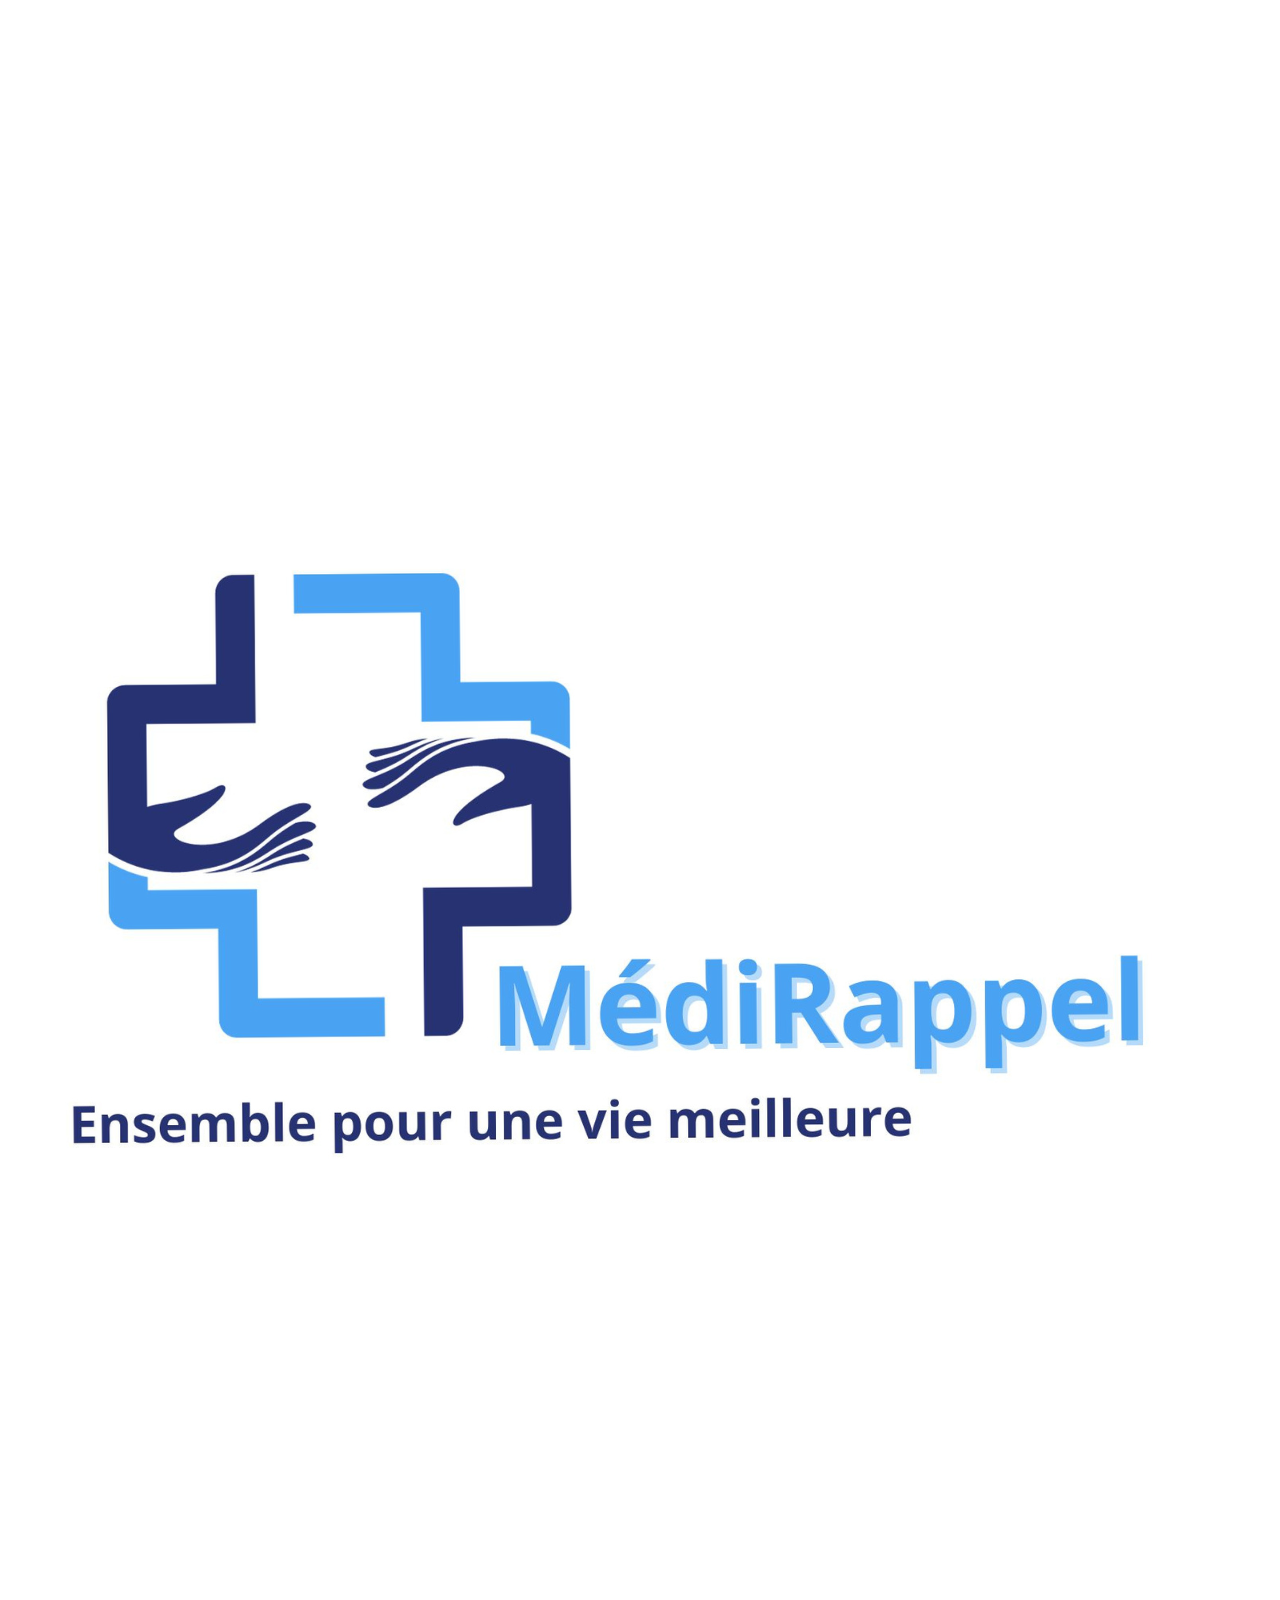
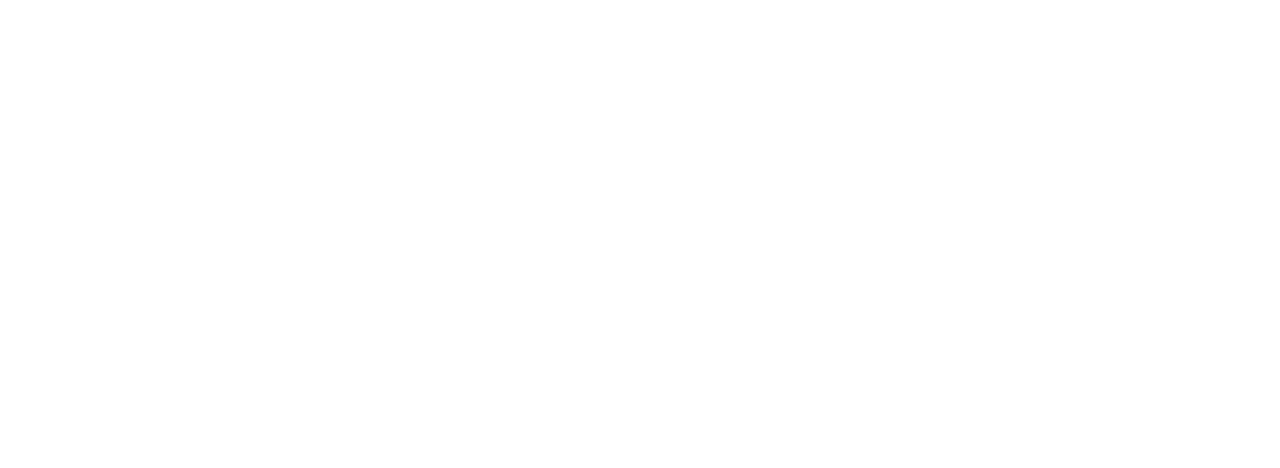
==== index.html @ 16d12fef "la creation des dossiers-logo-images-html-css-js" ====
<!DOCTYPE html>
<html lang="en">
<head>
    <meta charset="UTF-8">
    <meta name="viewport" content="width=device-width, initial-scale=1.0">
    <title>Document</title>
    <link rel="stylesheet" href="style.css">
</head>
<body>
    <header>
        <div>
            <img src="logo/logo blanc.png">
        </div>
    </header>
    <main>

    </main>
    <footer>

    </footer>
    <script src="script.js"></script>
</body>
</html>
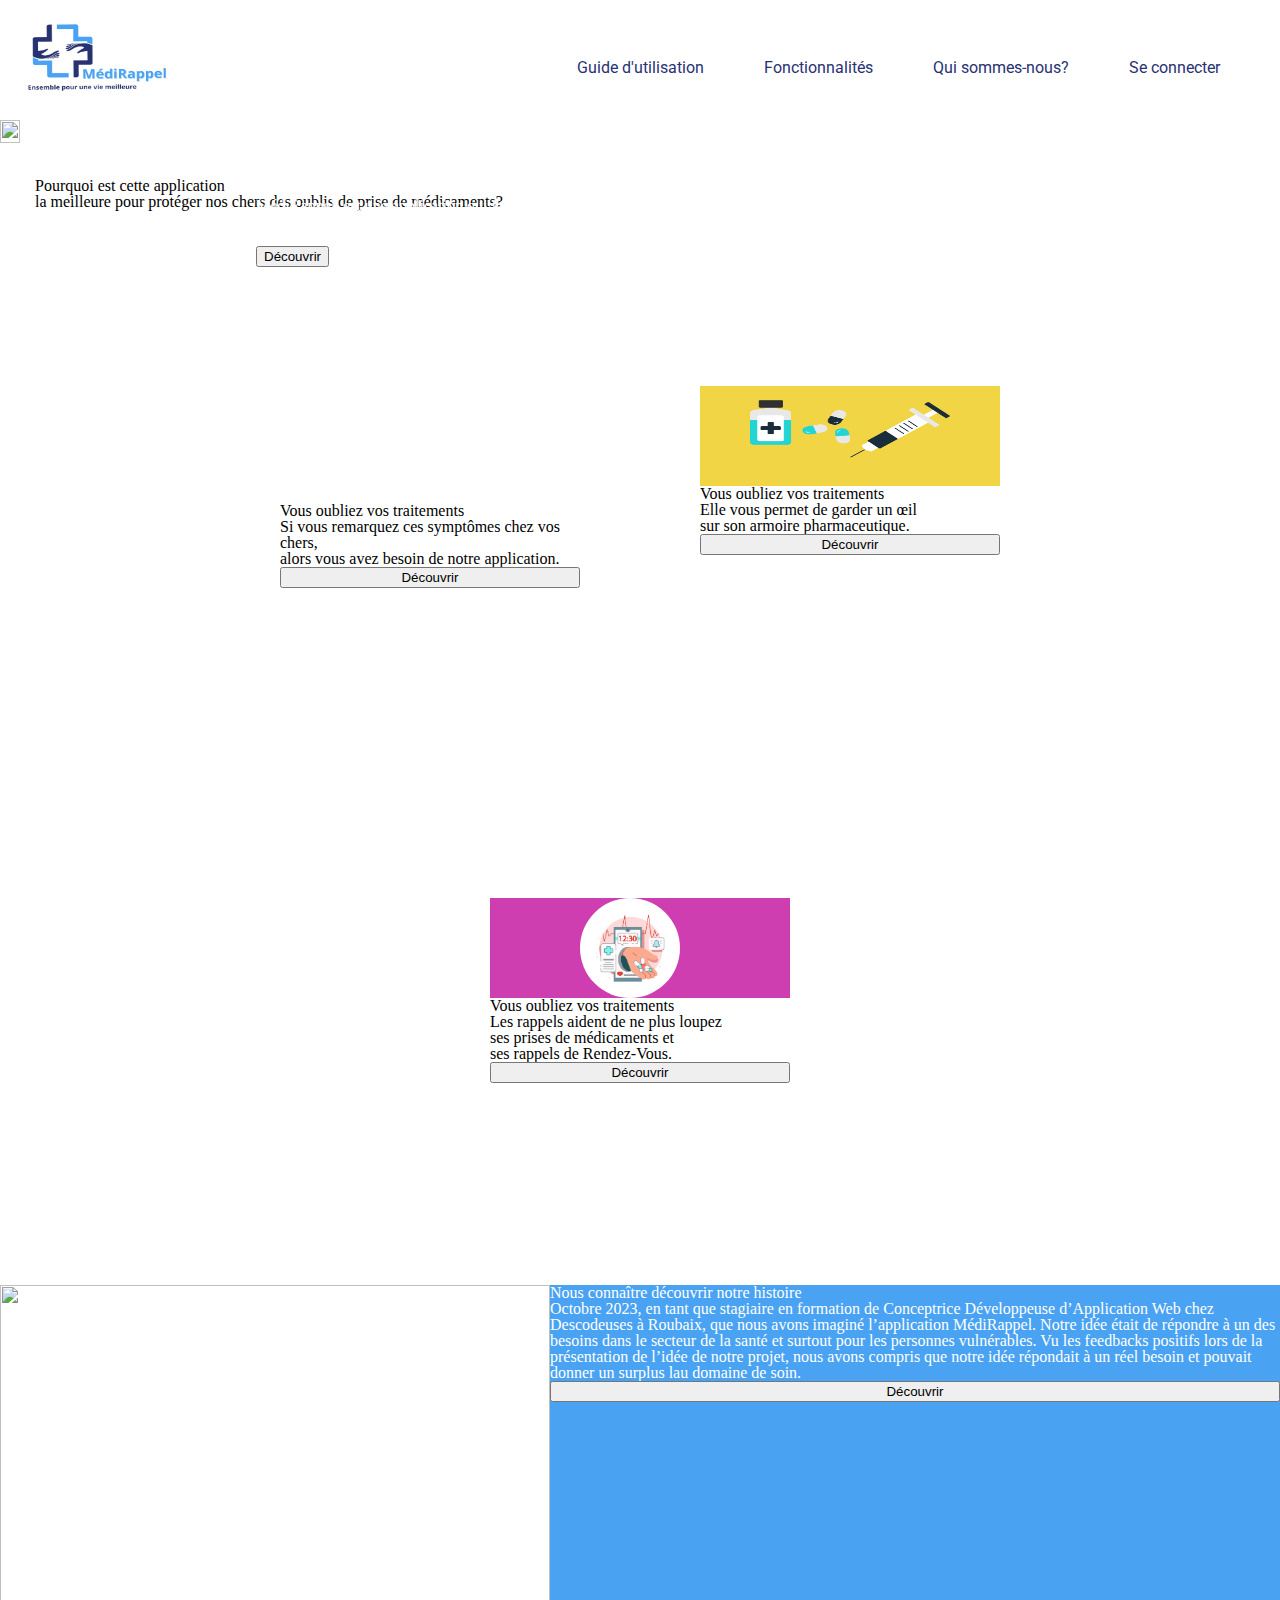
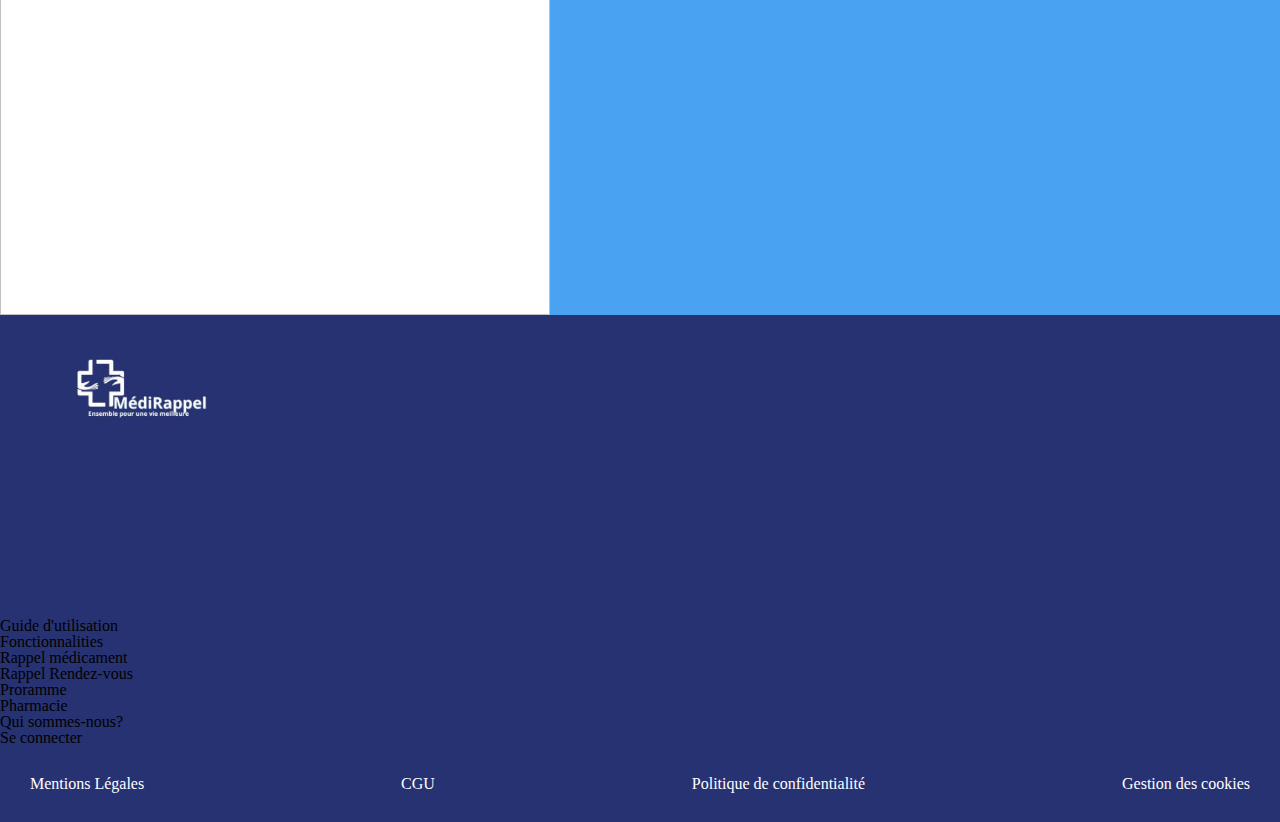
==== commit 894538cb: "creation des deux pages en html et css_insertion une nouvelle image" ====
--- a/index.html
+++ b/index.html
@@ -5,18 +5,130 @@
     <meta name="viewport" content="width=device-width, initial-scale=1.0">
     <title>Document</title>
     <link rel="stylesheet" href="style.css">
+    <link rel="stylesheet" href="reset.css">
+    <link rel="preconnect" href="https://fonts.googleapis.com">
+<link rel="preconnect" href="https://fonts.gstatic.com" crossorigin>
+<link href="https://fonts.googleapis.com/css2?family=Hind+Madurai:wght@500&family=Roboto:wght@500&display=swap" rel="stylesheet">
 </head>
 <body>
     <header>
         <div>
-            <img src="logo/logo blanc.png">
+                <img id="logo" src="logo/logo petit taille.png">
+            <nav>
+                <ul>
+                    <a href="#"><li> Guide d'utilisation </li></a> 
+                    <a href="#"><li> Fonctionnalités </li></a> 
+                    <a href="#"> <li> Qui sommes-nous? </li></a> 
+                    <a href="#"><li> Se connecter </li></a> 
+                </ul>
+            </nav>
         </div>
     </header>
     <main>
+        <section id="first_section">
+            <div>
+                <div>
+                    <img src="images/father-son-fist-bumping-living-room.jpg">
+                </div>
+                <div>
+                    <h1>
+                        Vous avez envie de protéger vos proches
+                    </h1>
+                    <p>
+                        Vous avez envie de protéger vos proches affaiblis,<br> 
+                        de contrôler à distance leurs prises de médicaments, <br>
+                        les renouvellements en pharmacie ou chez les médecins.<br>
+                        MédiRappel ,est une application qui fait le lien entre <br>
+                        les générations, vous permet de contrôler la santé de <br>
+                        vos chers..
+                    </p>
+                    <button class="bleu">
+                        Découvrir
+                    </button>
+                </div>
+            </div>
+             </section>
+             <section id="second_section">
+                <h1>
+                    Pourquoi est cette application
+                </h1>
+                <p>
+                    la meilleure pour protéger nos chers 
+                    des oublis de prise de médicaments? 
+                </p>
+                <div id="container_tridiv">
+                    <div class="flex">
+                        <div id="div_video">
+                          <video>
+                            <a href="https://www.medissimo.fr/"></a>
+                          </video>
+                        </div>
+                          <h2>Vous oubliez vos traitements</h2>
+                          <p>Si vous remarquez ces symptômes chez vos chers,<br>
+                             alors vous avez besoin de notre application.</p>
+                          <button>Découvrir</button>
+                    </div>
+                    <div class="flex">
+                        <div id="img_container">
+                            <img class="traitement" src="images/2.png">
+                            <img class="traitement" src="images/1 (1).png">
+                        </div>
+                        <h2>Vous oubliez vos traitements</h2>
+                        <p>Elle vous permet de garder un œil <br>
+                            sur son armoire pharmaceutique.</p>
+                        <button>Découvrir</button>
+                    </div>
+                    <div class="flex">
+                        <div id="div_violet">
+                            <img id="img_div" src="images/2010.i606.001..online medicine set-05 (1).jpg">
+                        </div>
+                        <h2>Vous oubliez vos traitements</h2>
+                        <p>Les rappels aident de ne plus loupez <br> 
+                            ses prises de médicaments  et<br>
+                             ses rappels de Rendez-Vous.</p>
+                        <button>Découvrir</button>
+                    </div>
+                </div>
+             </section>
+             <section>
+                <div id="container_histoire">
+                    <img src="images/father-son-front-wall.jpg">
+                    <div id="histoire">
+                        <h1>Nous connaître découvrir notre histoire</h1>
+                        <p>Octobre 2023, en tant que stagiaire en formation de Conceptrice  Développeuse d’Application Web chez Descodeuses à Roubaix, que nous avons imaginé l’application MédiRappel. Notre idée était de répondre à un des besoins dans le secteur de la santé et surtout pour les personnes vulnérables.
 
+                            Vu  les feedbacks positifs lors de la présentation de l’idée de notre projet, nous avons compris que notre idée répondait à un réel besoin et pouvait donner un surplus lau domaine  de soin.</p>
+                        <button> Découvrir </button>
+                    </div>
+                </div>
+                
+             </section>
     </main>
     <footer>
+        <div id="div_footer">
+            
+                <img id="footer_logo" src="logo/Logo bleu marine.png">
+            
+            <div id="Fonctionnalités">
+                <h3><a href="#"></a> Guide d'utilisation</a> </h3> 
 
+                <div>
+                    <h3><a href="#"></a> Fonctionnalities</a> </h3> 
+                    <h5><a href="#"></a> Rappel médicament </a> </h5>
+                    <h5><a href="#"></a> Rappel Rendez-vous</a> </h5>
+                    <h5><a href="#"></a> Proramme</a> </h5>
+                    <h5><a href="#"></a> Pharmacie</a> </h5>
+                 </div>
+                <h3><a href="#"></a> Qui sommes-nous?</a> </h3> 
+                <h3><a href="#"></a> Se connecter </a> </h3> 
+            </div>
+        </div>
+        <div id="droit">
+            <h5> <a href="#">Mentions Légales </a> </h5>
+            <h5><a href="#">CGU</a> </h5>  
+            <h5><a href="#">Politique de confidentialité</a> </h5>  
+            <h5><a  href="#"> Gestion des cookies</a> </h5> 
+        </div>
     </footer>
     <script src="script.js"></script>
 </body>
--- a/style.css
+++ b/style.css
@@ -0,0 +1,199 @@
+html {
+    scroll-behavior: smooth;
+}
+
+body {
+    height: 100vh;
+    width: 100wh;
+}
+/******************header************************/
+
+header div:nth-of-type(1) {
+    display: flex;
+    justify-content: space-between;
+    padding: 10px;
+    margin: 10px;
+    height: 80px;
+}
+
+header #logo {
+    height: 600px;
+    width: 400px;
+}
+
+header nav ul {
+    display: flex;
+    justify-content: space-between;
+    padding: 10px;
+}
+header nav ul li {
+    margin: 30px;
+ 
+    font-size: medium;
+    font-family: 'Hind Madurai', sans-serif;
+    font-family: 'Roboto', sans-serif;
+    color: #273273;
+}
+
+header a {
+    text-decoration: none;
+}
+
+header .bleu {
+    background-color: #49A3F2;
+    color: white;
+    height: 5O px;
+    width: 198 px;
+
+}
+/***************************main**********************************/
+    main #first_section  div:nth-of-type(1){
+    display: flex;
+    position: relative;
+    
+    }
+    main #first_section img {
+    width: 100%;
+    height: 100%;
+    }
+
+    main #first_section  div:nth-of-type(2){
+        display:block;
+        position: absolute;
+        top: 60%;
+        color: white;
+        left: 20%;
+        
+    }
+
+    main #second_section {
+       padding: 35px;
+       
+    }
+
+    main .traitement {
+        height: 150px;
+        width: 100px;
+    }
+
+    main #img_container {
+        display:flex;
+        flex-direction: row;
+        flex-wrap: wrap;
+        background-color: #F2D545;
+
+    }
+
+    main #div_violet {
+        background-color: #CE3EB1;
+    }
+
+    main section:nth-of-type(2) div {
+        display: flex;
+       flex-direction: column;
+    
+    }
+
+    main section:nth-of-type(2) div {
+        display: flex;
+        justify-content: center;
+        flex-wrap: wrap;
+    }
+
+    #img_div {
+     width: 100px;
+     height: 100px;
+     border-radius: 50%;
+     transform: translateX(90px);
+
+    }
+
+    #div_violet {
+    background-color: #CE3EB1;
+
+
+    }
+
+    main .flex {
+        width: 300px;
+        height: 400px;
+        margin: 30px;
+        padding: 30px;
+    }
+
+    main .traitement {
+        width: 100px;
+        height: 100px;
+    }
+
+    
+    
+    #img_container {
+        display: flex;
+        flex-direction: column;
+    }
+    /*********pour aligner les 3 divs dans la 2eme section***********/
+    #container_tridiv {
+        display:flex;
+        flex-direction: row;
+        flex-wrap: wrap;
+    }
+    
+    main section:nth-of-type(3)>div {
+        display: flex;    
+    }
+
+    main section:nth-of-type(3) img {
+        
+        width: 550px;
+        height: 70vh;
+      
+    }
+
+    main section:nth-of-type(3) #histoire {
+        color: white;
+        background-color: #49A3F2; 
+        display:flex;
+        flex-direction: column;
+        
+    }
+    
+    #container_histoire {
+        display: flex;
+        justify-content: center;
+    }
+
+/**************************footer*****************************/
+footer {
+    background-color: #273273;
+}
+
+#div_footer {
+    dislay:flex;
+    justify-content: space-between;
+    
+}
+footer #fonctionnalities{
+    display: flex;
+    justify-content: space-between;
+    flex-direction: row;
+}
+
+#footer_logo {
+    height: 300px;
+    width: 300px;
+}
+footer #droit {
+    display:flex;
+    flex-direction: row;
+    justify-content: space-between;
+    padding: 30px;
+    color: white;
+    text-decoration: none;
+}
+footer #droit a {
+    color: white;
+    text-decoration: none;
+}
+
+
